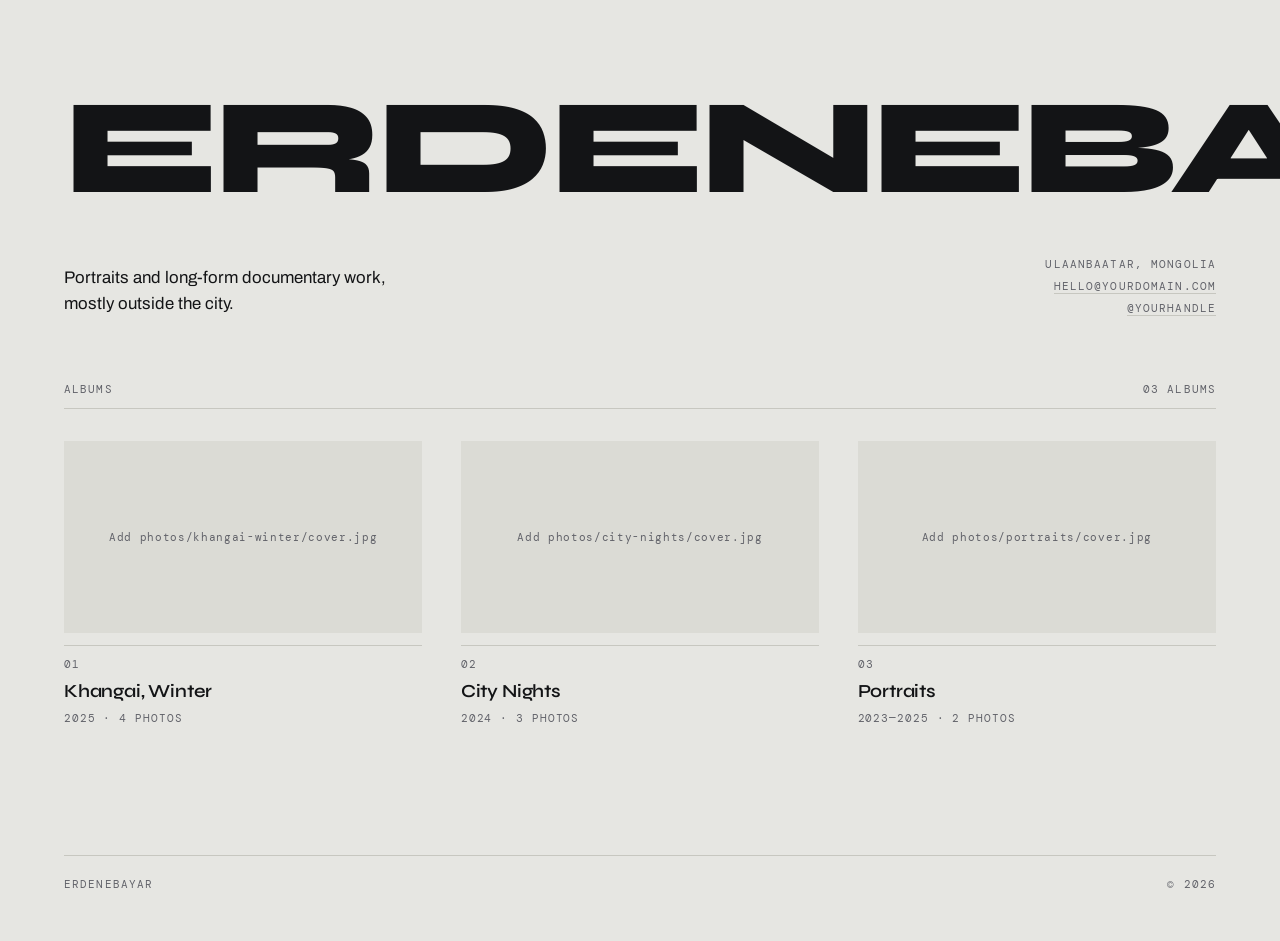
==== index.html @ 0505984a "Add files via upload" ====
<!DOCTYPE html>
<html lang="en">
<head>
<meta charset="utf-8">
<meta name="viewport" content="width=device-width, initial-scale=1">
<title>Erdenebayar — Photography</title>
<meta name="description" content="Photography portfolio. Documentary, portrait and personal work.">

<link rel="preconnect" href="https://fonts.googleapis.com">
<link rel="preconnect" href="https://fonts.gstatic.com" crossorigin>
<link href="https://fonts.googleapis.com/css2?family=Syne:wght@600;700;800&family=Archivo:wght@400;500&family=DM+Mono:wght@400;500&display=swap" rel="stylesheet">
<link rel="stylesheet" href="style.css">
</head>

<body>
<div class="shell">

  <header class="masthead">
    <h1 class="wordmark" id="wordmark">Erdenebayar</h1>
    <div class="masthead-foot">
      <p class="intro" id="intro"></p>
      <div class="contact mono" id="contact"></div>
    </div>
  </header>

  <main>
    <div class="rule-row mono">
      <span>Albums</span>
      <span id="albumCount"></span>
    </div>
    <ul class="grid" id="grid"></ul>
  </main>

  <footer class="site-foot mono">
    <span id="footName"></span>
    <span id="footYear"></span>
  </footer>

</div>

<script src="data.js"></script>
<script>
(function () {
  // ---- masthead -----------------------------------------------------------
  document.getElementById("wordmark").textContent = SITE.name;
  document.getElementById("intro").textContent = SITE.intro;
  document.title = SITE.name + " — " + SITE.role;

  document.getElementById("contact").innerHTML =
    '<span>' + SITE.place + '</span>' +
    '<span><a href="mailto:' + SITE.email + '">' + SITE.email + '</a></span>' +
    '<span><a href="' + SITE.instagramUrl + '" rel="noopener">' + SITE.instagram + '</a></span>';

  document.getElementById("footName").textContent = SITE.name;
  document.getElementById("footYear").textContent = "© " + new Date().getFullYear();

  // ---- album grid ---------------------------------------------------------
  var grid = document.getElementById("grid");
  var pad = function (n) { return String(n).padStart(2, "0"); };

  document.getElementById("albumCount").textContent =
    pad(ALBUMS.length) + (ALBUMS.length === 1 ? " album" : " albums");

  if (!ALBUMS.length) {
    grid.innerHTML =
      '<li class="notice"><h1>No albums yet</h1>' +
      '<p>Open <code>data.js</code> and add your first album.</p></li>';
    return;
  }

  ALBUMS.forEach(function (album, i) {
    var count = album.photos ? album.photos.length : 0;
    var li = document.createElement("li");

    li.innerHTML =
      '<a class="card-link" href="album.html?a=' + encodeURIComponent(album.slug) + '">' +
        '<span class="frame">' +
          '<img src="' + album.cover + '" alt="Cover photo for ' + album.title + '" loading="lazy">' +
        '</span>' +
        '<span class="card-meta">' +
          '<span class="card-no">' + pad(i + 1) + '</span>' +
          '<span class="card-name">' + album.title + '</span>' +
          '<span class="card-sub">' + (album.year || "") +
            (count ? ' · ' + count + ' photos' : '') + '</span>' +
        '</span>' +
      '</a>';

    var img = li.querySelector("img");
    img.addEventListener("error", function () {
      var box = document.createElement("div");
      box.className = "missing";
      box.textContent = "Add " + album.cover;
      img.replaceWith(box);
    });

    grid.appendChild(li);
  });
})();
</script>
</body>
</html>
---- style.css ----
/* ==========================================================================
   Erdenebayar — portfolio styles
   Palette is deliberately greyscale so the photographs carry all the colour.
   The one accent is darkroom safelight red, used only for the active frame.
   ========================================================================== */

:root {
  --paper:    #E6E6E2;
  --paper-2:  #DBDBD5;
  --ink:      #131416;
  --muted:    #62636A;
  --rule:     #C7C7C0;
  --safelight:#A32B1E;

  --edge: clamp(1.25rem, 5vw, 4.5rem);
  --gap:  clamp(1.5rem, 3vw, 2.75rem);

  --sans: "Archivo", system-ui, sans-serif;
  --display: "Syne", "Archivo", sans-serif;
  --mono: "DM Mono", ui-monospace, "SFMono-Regular", monospace;
}

@media (prefers-color-scheme: dark) {
  :root {
    --paper:    #131416;
    --paper-2:  #1C1E21;
    --ink:      #E9E9E4;
    --muted:    #93949A;
    --rule:     #2E3135;
    --safelight:#D9503F;
  }
}

*, *::before, *::after { box-sizing: border-box; }

html { -webkit-text-size-adjust: 100%; }

body {
  margin: 0;
  background: var(--paper);
  color: var(--ink);
  font-family: var(--sans);
  font-size: 1rem;
  line-height: 1.55;
  -webkit-font-smoothing: antialiased;
}

img { display: block; max-width: 100%; }

a { color: inherit; }

:focus-visible {
  outline: 2px solid var(--safelight);
  outline-offset: 4px;
}

.shell {
  max-width: 96rem;
  margin: 0 auto;
  padding: 0 var(--edge);
}

/* --- shared small type ---------------------------------------------------- */

.mono {
  font-family: var(--mono);
  font-size: 0.7rem;
  letter-spacing: 0.1em;
  text-transform: uppercase;
  color: var(--muted);
}

.rule-row {
  display: flex;
  justify-content: space-between;
  align-items: baseline;
  gap: 1rem;
  padding-bottom: 0.6rem;
  border-bottom: 1px solid var(--rule);
}

/* --- masthead (home) ------------------------------------------------------ */

.masthead {
  padding: clamp(2.5rem, 7vw, 5.5rem) 0 clamp(2rem, 5vw, 4rem);
}

.wordmark {
  font-family: var(--display);
  font-weight: 800;
  font-size: clamp(2.75rem, 12vw, 8.5rem);
  line-height: 0.88;
  letter-spacing: -0.035em;
  text-transform: uppercase;
  margin: 0;
}

.masthead-foot {
  display: flex;
  flex-wrap: wrap;
  justify-content: space-between;
  align-items: flex-end;
  gap: 1.5rem;
  margin-top: clamp(1.5rem, 4vw, 3rem);
}

.intro {
  margin: 0;
  max-width: 34ch;
  font-size: 1.05rem;
}

.contact {
  display: grid;
  gap: 0.3rem;
  text-align: right;
}

.contact a { text-decoration: none; border-bottom: 1px solid var(--rule); }
.contact a:hover { border-color: var(--safelight); color: var(--safelight); }

/* --- album grid (home) ---------------------------------------------------- */

.grid {
  list-style: none;
  margin: 2rem 0 0;
  padding: 0;
  display: grid;
  grid-template-columns: repeat(auto-fill, minmax(min(100%, 19rem), 1fr));
  gap: calc(var(--gap) * 1.5) var(--gap);
}

.card-link {
  display: block;
  text-decoration: none;
}

.frame {
  position: relative;
  aspect-ratio: 4 / 5;
  overflow: hidden;
  background: var(--paper-2);
}

.frame img {
  width: 100%;
  height: 100%;
  object-fit: cover;
  transition: transform 600ms cubic-bezier(0.2, 0.6, 0.2, 1);
}

.card-link:hover .frame img,
.card-link:focus-visible .frame img { transform: scale(1.03); }

.card-meta {
  display: grid;
  gap: 0.25rem;
  margin-top: 0.75rem;
  padding-top: 0.6rem;
  border-top: 1px solid var(--rule);
}

.card-no {
  font-family: var(--mono);
  font-size: 0.7rem;
  letter-spacing: 0.12em;
  color: var(--muted);
  transition: color 200ms ease;
}

.card-link:hover .card-no,
.card-link:focus-visible .card-no { color: var(--safelight); }

.card-name {
  font-family: var(--display);
  font-weight: 600;
  font-size: 1.15rem;
  letter-spacing: -0.01em;
}

.card-sub {
  font-family: var(--mono);
  font-size: 0.7rem;
  letter-spacing: 0.08em;
  text-transform: uppercase;
  color: var(--muted);
}

/* --- album page ----------------------------------------------------------- */

.topbar {
  position: sticky;
  top: 0;
  z-index: 10;
  display: flex;
  justify-content: space-between;
  align-items: center;
  gap: 1rem;
  padding: 0.85rem var(--edge);
  background: color-mix(in srgb, var(--paper) 88%, transparent);
  backdrop-filter: blur(10px);
  border-bottom: 1px solid var(--rule);
}

.topbar a { text-decoration: none; }
.topbar a:hover { color: var(--safelight); }

.album-head { padding: clamp(2.5rem, 6vw, 5rem) 0 clamp(1.5rem, 4vw, 3rem); }

.album-title {
  font-family: var(--display);
  font-weight: 700;
  font-size: clamp(2.25rem, 7vw, 5rem);
  line-height: 0.95;
  letter-spacing: -0.03em;
  margin: 0 0 clamp(1.5rem, 4vw, 2.5rem);
}

.head-row {
  display: grid;
  grid-template-columns: minmax(0, 1fr) 16rem;
  gap: var(--gap);
  align-items: start;
  padding-top: 1.25rem;
  border-top: 1px solid var(--rule);
}

.lede {
  margin: 0;
  max-width: 58ch;
  font-size: clamp(1.05rem, 1.6vw, 1.25rem);
  line-height: 1.6;
}

.specs { margin: 0; display: grid; gap: 0.4rem; }

.spec-item {
  display: flex;
  justify-content: space-between;
  gap: 1rem;
  padding-bottom: 0.4rem;
  border-bottom: 1px solid var(--rule);
}

.spec-item span:last-child { color: var(--ink); }

/* plates: number rail | photo | caption */

.plates { padding: clamp(2rem, 5vw, 4rem) 0 0; }

.plate {
  display: grid;
  grid-template-columns: 4rem minmax(0, 1fr) 17rem;
  gap: var(--gap);
  align-items: start;
  margin-bottom: clamp(3rem, 8vw, 7rem);
}

.plate-no {
  font-family: var(--mono);
  font-size: 0.7rem;
  letter-spacing: 0.12em;
  color: var(--muted);
  padding-top: 0.15rem;
  transition: color 300ms ease;
}

.plate.is-current .plate-no { color: var(--safelight); }

.plate figcaption {
  margin: 0;
  padding-top: 0.15rem;
  font-size: 0.9rem;
  line-height: 1.55;
  color: var(--muted);
}

.plate figcaption:not(:empty)::before {
  content: "";
  display: block;
  width: 1.5rem;
  border-top: 1px solid var(--rule);
  margin-bottom: 0.75rem;
}

/* --- missing image placeholder (shown until you add your own photos) ------- */

.missing {
  display: grid;
  place-items: center;
  width: 100%;
  height: 100%;
  min-height: 12rem;
  padding: 1rem;
  background: var(--paper-2);
  color: var(--muted);
  font-family: var(--mono);
  font-size: 0.7rem;
  letter-spacing: 0.06em;
  text-align: center;
  word-break: break-all;
}

.plate .missing { aspect-ratio: 3 / 2; }

/* --- empty / not-found state ---------------------------------------------- */

.notice {
  padding: clamp(4rem, 12vw, 9rem) 0;
  max-width: 40ch;
}

.notice h1 {
  font-family: var(--display);
  font-weight: 700;
  font-size: clamp(1.75rem, 4vw, 2.75rem);
  margin: 0 0 0.75rem;
}

/* --- footer --------------------------------------------------------------- */

.site-foot {
  margin-top: clamp(4rem, 10vw, 8rem);
  padding: 1.25rem 0 3rem;
  border-top: 1px solid var(--rule);
  display: flex;
  flex-wrap: wrap;
  justify-content: space-between;
  gap: 1rem;
}

/* --- responsive ----------------------------------------------------------- */

@media (max-width: 60rem) {
  .head-row { grid-template-columns: 1fr; }

  .plate {
    grid-template-columns: 3rem minmax(0, 1fr);
    gap: 1rem;
  }
  .plate figcaption {
    grid-column: 2;
    max-width: 46ch;
  }
}

@media (max-width: 34rem) {
  .contact { text-align: left; }
  .plate { grid-template-columns: 1fr; }
  .plate-no { grid-column: 1; }
  .plate figcaption { grid-column: 1; }
}

@media (prefers-reduced-motion: reduce) {
  *, *::before, *::after {
    transition-duration: 0.01ms !important;
    animation-duration: 0.01ms !important;
    scroll-behavior: auto !important;
  }
}
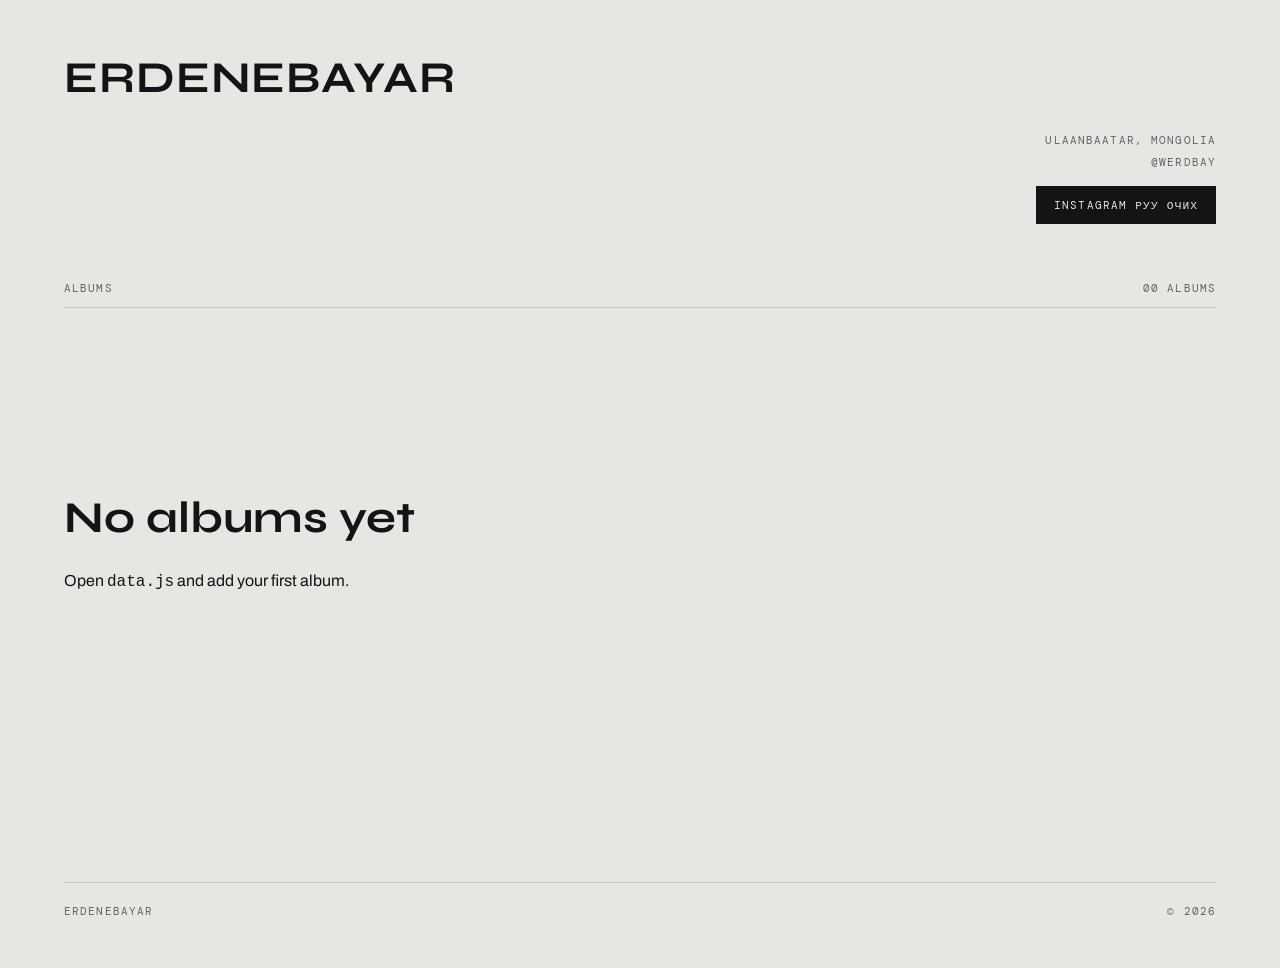
==== commit 20b69752: "Add files via upload" ====
--- a/index.html
+++ b/index.html
@@ -19,7 +19,10 @@
     <h1 class="wordmark" id="wordmark">Erdenebayar</h1>
     <div class="masthead-foot">
       <p class="intro" id="intro"></p>
-      <div class="contact mono" id="contact"></div>
+      <div class="contact-block">
+        <div class="contact mono" id="contact"></div>
+        <a class="ig-btn" id="igBtn" href="#" target="_blank" rel="noopener">Instagram</a>
+      </div>
     </div>
   </header>
 
@@ -46,10 +49,20 @@
   document.getElementById("intro").textContent = SITE.intro;
   document.title = SITE.name + " — " + SITE.role;
 
-  document.getElementById("contact").innerHTML =
-    '<span>' + SITE.place + '</span>' +
-    '<span><a href="mailto:' + SITE.email + '">' + SITE.email + '</a></span>' +
-    '<span><a href="' + SITE.instagramUrl + '" rel="noopener">' + SITE.instagram + '</a></span>';
+  var bits = [];
+  if (SITE.place)   bits.push('<span>' + SITE.place + '</span>');
+  if (SITE.email)   bits.push('<span><a href="mailto:' + SITE.email + '">' + SITE.email + '</a></span>');
+  if (SITE.phone)   bits.push('<span><a href="tel:' + SITE.phone.replace(/\s/g, "") + '">' + SITE.phone + '</a></span>');
+  if (SITE.instagram) bits.push('<span>' + SITE.instagram + '</span>');
+  document.getElementById("contact").innerHTML = bits.join("");
+
+  var ig = document.getElementById("igBtn");
+  if (SITE.instagramUrl) {
+    ig.href = SITE.instagramUrl;
+    ig.textContent = SITE.instagramLabel || "Instagram";
+  } else {
+    ig.remove();
+  }
 
   document.getElementById("footName").textContent = SITE.name;
   document.getElementById("footYear").textContent = "© " + new Date().getFullYear();
@@ -74,8 +87,8 @@
 
     li.innerHTML =
       '<a class="card-link" href="album.html?a=' + encodeURIComponent(album.slug) + '">' +
-        '<span class="frame">' +
-          '<img src="' + album.cover + '" alt="Cover photo for ' + album.title + '" loading="lazy">' +
+        '<span class="frame protect">' +
+          '<img src="' + album.cover + '" alt="Cover photo for ' + album.title + '" loading="lazy" draggable="false">' +
         '</span>' +
         '<span class="card-meta">' +
           '<span class="card-no">' + pad(i + 1) + '</span>' +
@@ -95,6 +108,14 @@
 
     grid.appendChild(li);
   });
+
+  // Зураг хуулбарлахаас сэргийлэх энгийн хамгаалалт
+  document.addEventListener("contextmenu", function (e) {
+    if (e.target.closest(".protect")) e.preventDefault();
+  });
+  document.addEventListener("dragstart", function (e) {
+    if (e.target.closest(".protect")) e.preventDefault();
+  });
 })();
 </script>
 </body>
--- a/style.css
+++ b/style.css
@@ -82,15 +82,15 @@
 /* --- masthead (home) ------------------------------------------------------ */
 
 .masthead {
-  padding: clamp(2.5rem, 7vw, 5.5rem) 0 clamp(2rem, 5vw, 4rem);
+  padding: clamp(2rem, 5vw, 3.5rem) 0 clamp(2rem, 5vw, 3.5rem);
 }
 
 .wordmark {
   font-family: var(--display);
-  font-weight: 800;
-  font-size: clamp(2.75rem, 12vw, 8.5rem);
-  line-height: 0.88;
-  letter-spacing: -0.035em;
+  font-weight: 700;
+  font-size: clamp(1.6rem, 4vw, 2.75rem);
+  line-height: 1;
+  letter-spacing: 0.02em;
   text-transform: uppercase;
   margin: 0;
 }
@@ -101,7 +101,7 @@
   justify-content: space-between;
   align-items: flex-end;
   gap: 1.5rem;
-  margin-top: clamp(1.5rem, 4vw, 3rem);
+  margin-top: clamp(1.25rem, 3vw, 2rem);
 }
 
 .intro {
@@ -110,6 +110,12 @@
   font-size: 1.05rem;
 }
 
+.contact-block {
+  display: grid;
+  gap: 0.9rem;
+  justify-items: end;
+}
+
 .contact {
   display: grid;
   gap: 0.3rem;
@@ -118,6 +124,46 @@
 
 .contact a { text-decoration: none; border-bottom: 1px solid var(--rule); }
 .contact a:hover { border-color: var(--safelight); color: var(--safelight); }
+
+.ig-btn {
+  display: inline-block;
+  font-family: var(--mono);
+  font-size: 0.7rem;
+  letter-spacing: 0.1em;
+  text-transform: uppercase;
+  text-decoration: none;
+  color: var(--paper);
+  background: var(--ink);
+  border: 1px solid var(--ink);
+  padding: 0.6rem 1.05rem;
+  transition: background 200ms ease, border-color 200ms ease;
+}
+
+.ig-btn:hover,
+.ig-btn:focus-visible {
+  background: var(--safelight);
+  border-color: var(--safelight);
+  color: #fff;
+}
+
+/* --- зураг хуулбарлахаас сэргийлэх ---------------------------------------- */
+
+.protect { position: relative; }
+
+.protect img {
+  -webkit-user-drag: none;
+  -webkit-touch-callout: none;
+  user-select: none;
+  -webkit-user-select: none;
+  pointer-events: none;
+}
+
+/* зургийн дээгүүр ил тод давхарга — удаан дарж хадгалахыг хаана */
+.protect::after {
+  content: "";
+  position: absolute;
+  inset: 0;
+}
 
 /* --- album grid (home) ---------------------------------------------------- */
 
@@ -346,6 +392,7 @@
 
 @media (max-width: 34rem) {
   .contact { text-align: left; }
+  .contact-block { justify-items: start; }
   .plate { grid-template-columns: 1fr; }
   .plate-no { grid-column: 1; }
   .plate figcaption { grid-column: 1; }
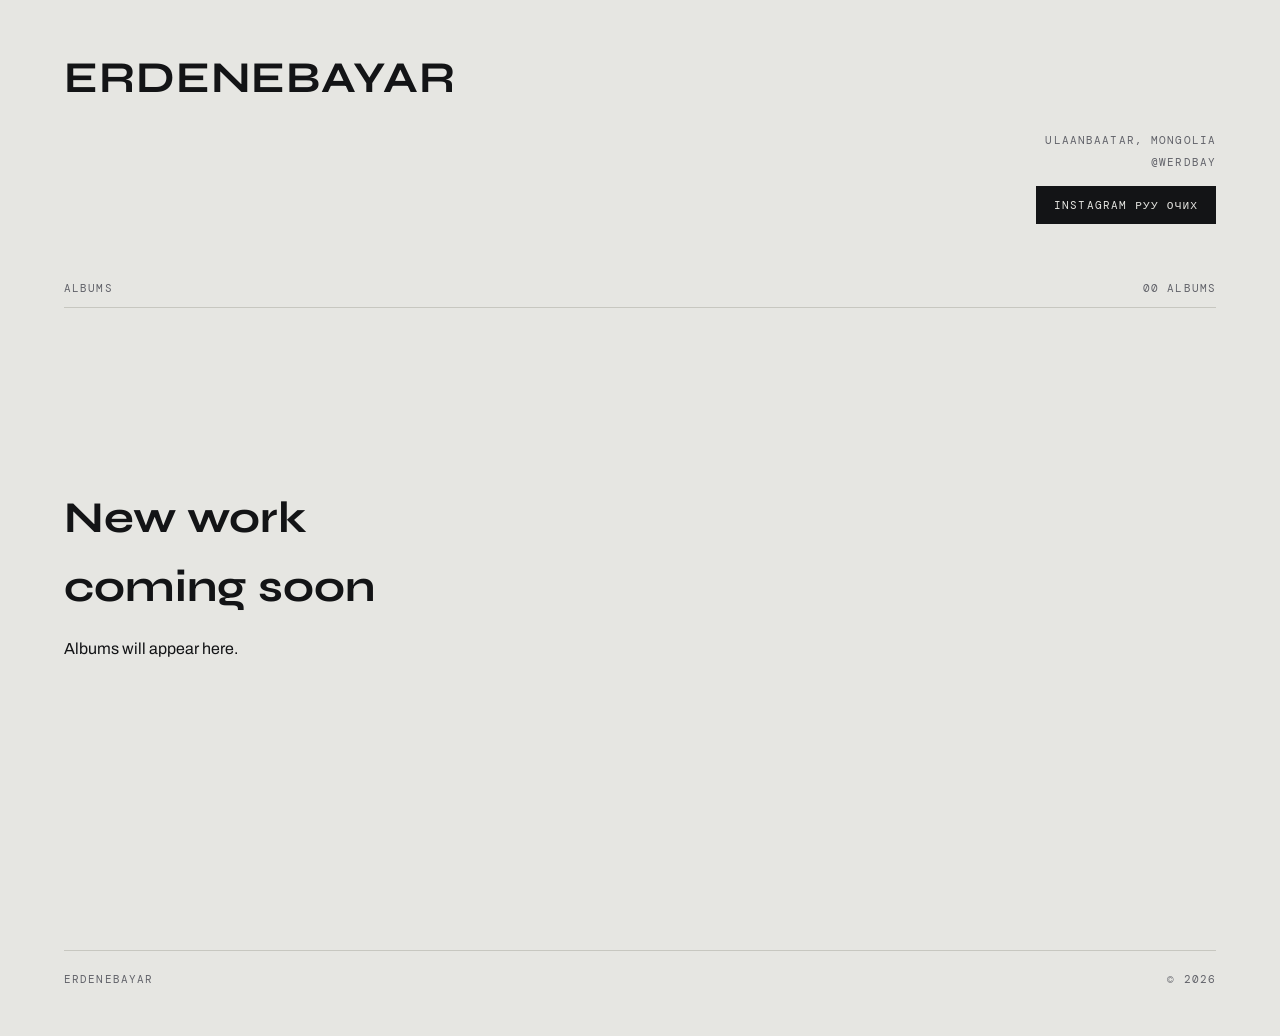
==== commit 98fccf22: "Add files via upload" ====
--- a/index.html
+++ b/index.html
@@ -45,9 +45,9 @@
 <script>
 (function () {
   // ---- masthead -----------------------------------------------------------
-  document.getElementById("wordmark").textContent = SITE.name;
-  document.getElementById("intro").textContent = SITE.intro;
-  document.title = SITE.name + " — " + SITE.role;
+  document.getElementById("wordmark").textContent = SITE.name || "Portfolio";
+  document.getElementById("intro").textContent = SITE.intro || "";
+  document.title = (SITE.name || "Portfolio") + (SITE.role ? " — " + SITE.role : "");
 
   var bits = [];
   if (SITE.place)   bits.push('<span>' + SITE.place + '</span>');
@@ -76,8 +76,8 @@
 
   if (!ALBUMS.length) {
     grid.innerHTML =
-      '<li class="notice"><h1>No albums yet</h1>' +
-      '<p>Open <code>data.js</code> and add your first album.</p></li>';
+      '<li class="notice"><h1>New work coming soon</h1>' +
+      '<p>Albums will appear here.</p></li>';
     return;
   }
 
